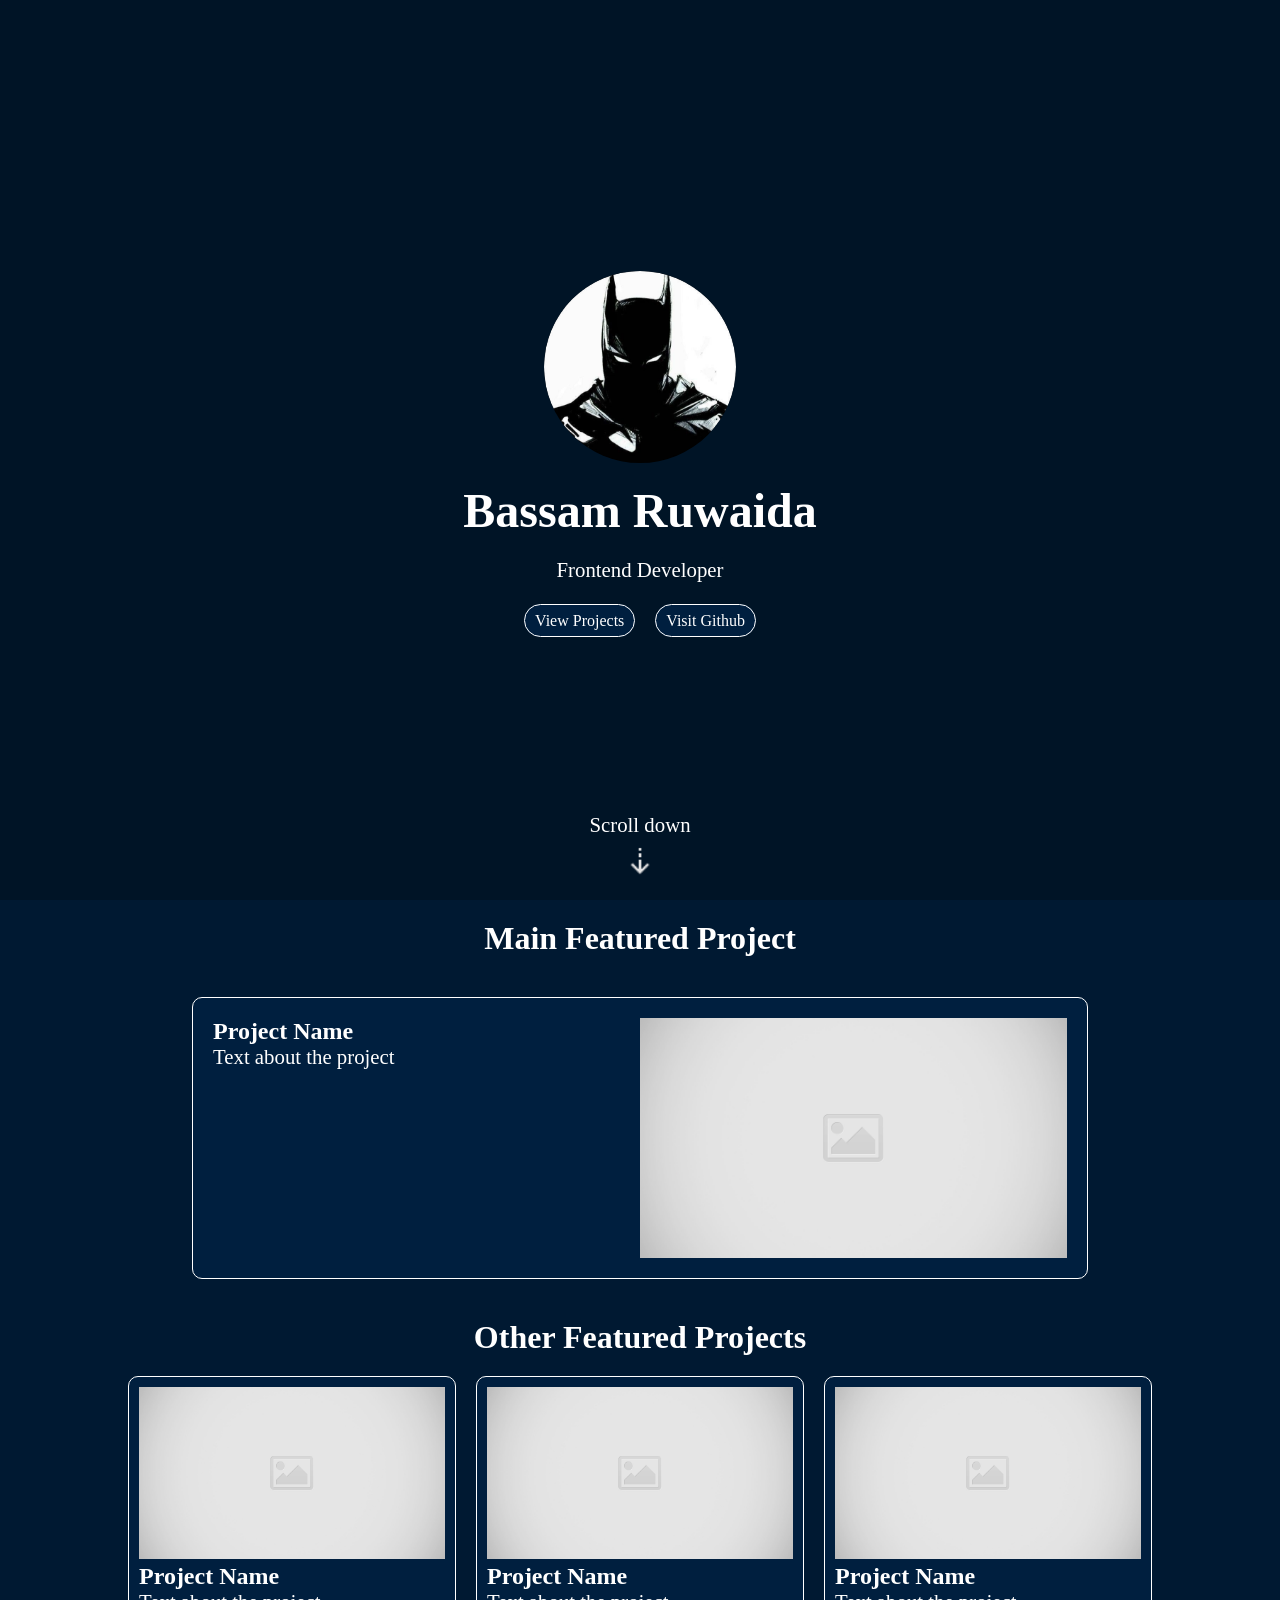
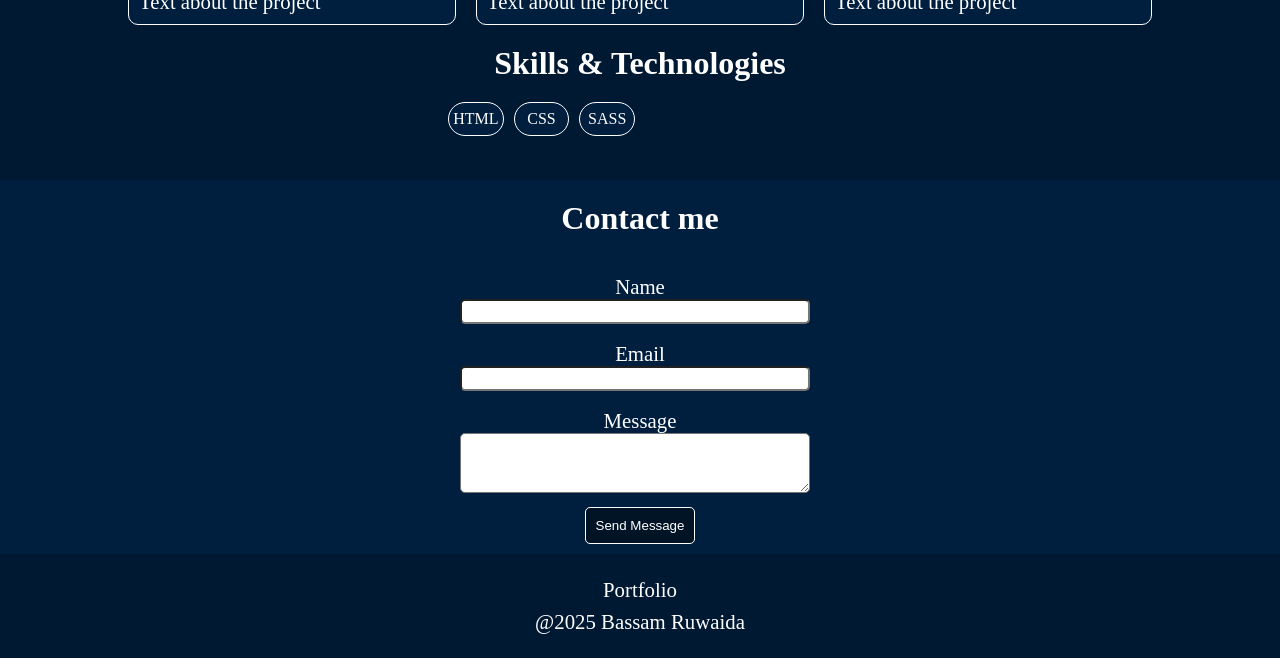
==== startpage.html @ 0a910d05 "first commit" ====
<!DOCTYPE html>
<html lang="en">
  <head>
    <meta charset="UTF-8" />
    <meta name="viewport" content="width=device-width, initial-scale=1.0" />
    <link
      rel="stylesheet"
      href="https://fonts.googleapis.com/css2?family=Material+Symbols+Outlined:opsz,wght,FILL,GRAD@20..48,100..700,0..1,-50..200&icon_names=arrow_cool_down" />
    <title>Portfolio</title>
    <link rel="stylesheet" href="styles.css" />
  </head>
  <body>
    <header class="startpg-header">
      <img src="images/batman-profile.jpg" alt="Picture of portfolio owner" />
      <h1>Bassam Ruwaida</h1>
      <p>Frontend Developer</p>
      <p>Scroll down</p>
      <ul class="links">
        <li>
          <a href="#main-proj" class="button-look LR-padding">View Projects</a>
        </li>
        <li>
          <a
            href="https://github.com/BassamR14?tab=repositories"
            target="_blank"
            class="button-look LR-padding"
            >Visit Github</a
          >
        </li>
      </ul>
      <img src="images/arrow-down.png" alt="downward arrow" />
    </header>
    <main class="startpg-main">
      <h2 id="main-proj">Main Featured Project</h2>
      <section class="main-project-container">
        <article class="text">
          <h3>Project Name</h3>
          <p>Text about the project</p>
        </article>
        <img src="images/placeholder.jpg" alt="" />
      </section>
      <h2>Other Featured Projects</h2>
      <section class="other-project-container">
        <div class="project-cards">
          <img src="images/placeholder.jpg" alt="" />
          <h3>Project Name</h3>
          <p>Text about the project</p>
        </div>
        <div class="project-cards">
          <img src="images/placeholder.jpg" alt="" />
          <h3>Project Name</h3>
          <p>Text about the project</p>
        </div>
        <div class="project-cards">
          <img src="images/placeholder.jpg" alt="" />
          <h3>Project Name</h3>
          <p>Text about the project</p>
        </div>
      </section>
      <h2>Skills & Technologies</h2>
      <ul class="skills-grid">
        <li class="button-look">HTML</li>
        <li class="button-look">CSS</li>
        <li class="button-look">SASS</li>
      </ul>

      <section class="startpg-form">
        <h2>Contact me</h2>
        <form action="">
          <label for="name" class="labels">
            <p>Name</p>
            <input type="text" id="name" class="dimensions" />
          </label>
          <br />
          <label for="email" class="labels">
            <p>Email</p>
            <input type="email" name="" id="email" class="dimensions" />
          </label>
          <br />
          <label for="message" class="labels">
            <p>Message</p>
            <textarea name="" id="message" class="dimensions extra"></textarea>
          </label>
          <button type="submit" class="button-styling">Send Message</button>
        </form>
      </section>
      <footer class="startpg-footer">
        <p>Portfolio</p>
        <p>@2025 Bassam Ruwaida</p>
      </footer>
    </main>
  </body>
</html>
---- styles.css ----
* {
  margin: 0;
  padding: 0;
  box-sizing: border-box;
  color: white;
}

h1 {
  font-size: 3rem;
}

h2 {
  font-size: 2rem;
}

h3 {
  font-size: 1.5rem;
}

p {
  font-size: 1.3rem;
}

.startpg-header {
  height: 100vh;
  background-color: #001426;
  display: flex;
  flex-direction: column;
  justify-content: center;
  align-items: center;
  gap: 20px;
  position: relative;
}
.startpg-header img:first-of-type {
  border-radius: 50%;
  width: 15%;
}
.startpg-header img:last-of-type {
  position: absolute;
  bottom: 3%;
  transform: scale(1.3);
  animation: arrow 1s ease-in-out infinite;
}
.startpg-header .links {
  display: flex;
  flex-direction: row;
  justify-content: center;
  align-items: center;
  gap: 20px;
  list-style-type: none;
  margin-top: 10px;
}
.startpg-header .links a {
  text-decoration: none;
}
.startpg-header p:nth-of-type(2) {
  position: absolute;
  bottom: 7%;
}

@keyframes arrow {
  0% {
    transform: scale(1.3);
  }
  50% {
    transform: scale(1.6);
  }
  100% {
    transform: scale(1.3);
  }
}
.startpg-main {
  background-color: #001932;
  display: flex;
  flex-direction: column;
  justify-content: center;
  align-items: center;
}
.startpg-main h2 {
  padding: 20px;
}
.startpg-main .main-project-container {
  background-color: #001f3f;
  display: flex;
  flex-direction: row;
  justify-content: space-between;
  align-items: flex-start;
  padding: 20px;
  gap: 50px;
  margin: 20px;
  width: 70%;
  border: 1px solid white;
  border-radius: 10px;
}
.startpg-main .main-project-container:hover {
  border: 2px solid #ffa500;
  transform: scale(1.02);
  transition: all 0.3s ease-in;
}
.startpg-main .main-project-container img {
  width: 50%;
}
.startpg-main .other-project-container {
  display: grid;
  grid-template-columns: repeat(3, 1fr);
  -moz-column-gap: 20px;
       column-gap: 20px;
  width: 80%;
}
.startpg-main .other-project-container img {
  width: 100%;
}
.startpg-main .other-project-container .project-cards {
  border: 1px solid white;
  border-radius: 10px;
  padding: 10px;
  background-color: #001f3f;
}
.startpg-main .other-project-container .project-cards:hover {
  border: 1px solid #ffa500;
  transform: scale(1.02);
  transition: all 0.3s ease-in;
}

.skills-grid {
  display: grid;
  grid-template-columns: repeat(6, 1fr);
  grid-template-rows: repeat(2, 1fr);
  grid-gap: 10px;
  list-style-type: none;
  width: 30%;
  text-align: center;
}

.button-look {
  border: 1px solid white;
  border-radius: 50px;
  padding: 7px 0;
  background-color: #001f3f;
}
.button-look:hover {
  border: 1px solid #ffa500;
}
.button-look.LR-padding {
  padding-left: 10px;
  padding-right: 10px;
}

.startpg-form {
  background-color: #001f3f;
  width: 100%;
  display: flex;
  flex-direction: column;
  justify-content: center;
  align-items: center;
}
.startpg-form .labels {
  margin: 10px;
  text-align: center;
}
.startpg-form .dimensions {
  width: 350px;
  height: 25px;
  border-radius: 5px;
  color: black;
  padding: 0 5px;
}
.startpg-form .dimensions:focus {
  outline-color: #00beef;
}
.startpg-form .dimensions.extra {
  height: 60px;
}
.startpg-form .button-styling {
  display: block;
  background-color: #001426;
  border: 1px solid white;
  padding: 10px;
  border-radius: 5px;
  margin: 10px auto;
}
.startpg-form .button-styling:hover {
  border: 1px solid #ffa500;
}

.startpg-footer {
  text-align: center;
  padding: 20px;
  line-height: 2rem;
}/*# sourceMappingURL=styles.css.map */
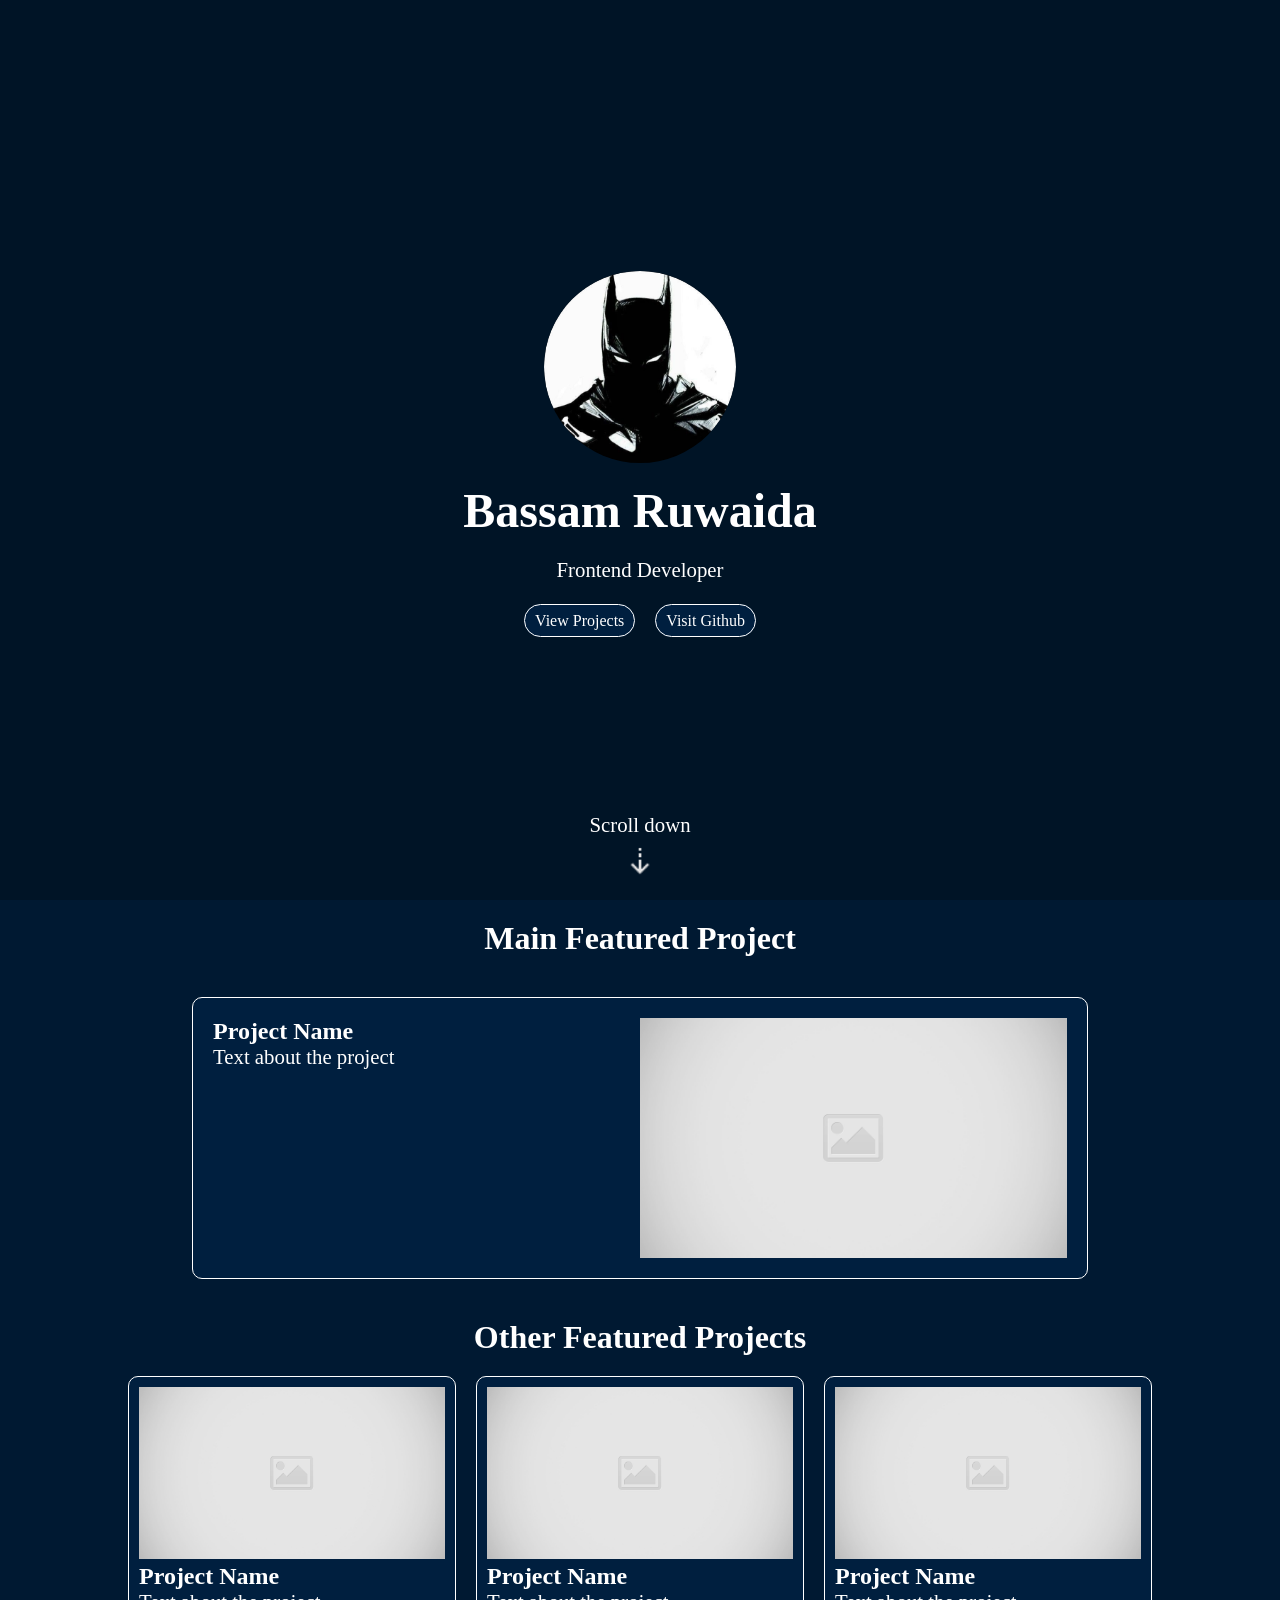
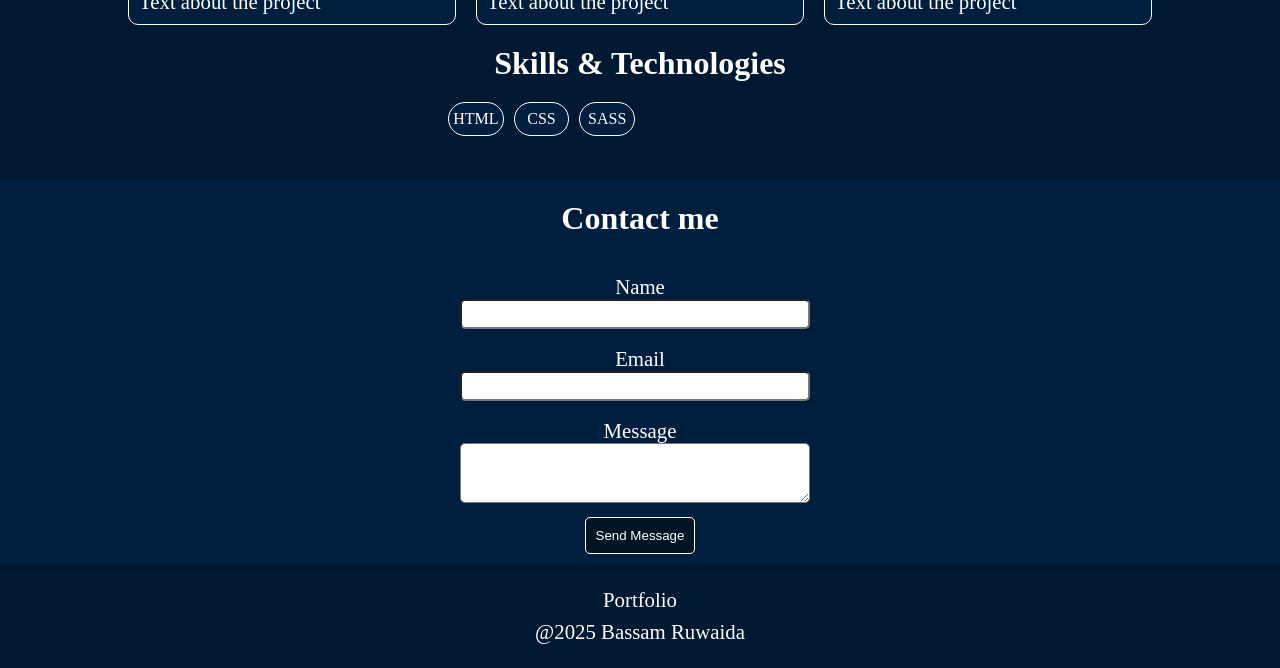
==== commit 1a35ce6f: "added names to inputs" ====
--- a/startpage.html
+++ b/startpage.html
@@ -74,12 +74,15 @@
           <br />
           <label for="email" class="labels">
             <p>Email</p>
-            <input type="email" name="" id="email" class="dimensions" />
+            <input type="email" name="email" id="email" class="dimensions" />
           </label>
           <br />
           <label for="message" class="labels">
             <p>Message</p>
-            <textarea name="" id="message" class="dimensions extra"></textarea>
+            <textarea
+              name="message"
+              id="message"
+              class="dimensions extra"></textarea>
           </label>
           <button type="submit" class="button-styling">Send Message</button>
         </form>
--- a/styles.css
+++ b/styles.css
@@ -93,7 +93,8 @@
   border-radius: 10px;
 }
 .startpg-main .main-project-container:hover {
-  border: 2px solid #ffa500;
+  outline: 2px solid #ffa500;
+  border: none;
   transform: scale(1.02);
   transition: all 0.3s ease-in;
 }
@@ -117,7 +118,8 @@
   background-color: #001f3f;
 }
 .startpg-main .other-project-container .project-cards:hover {
-  border: 1px solid #ffa500;
+  outline: 2px solid #ffa500;
+  border: none;
   transform: scale(1.02);
   transition: all 0.3s ease-in;
 }
@@ -160,7 +162,7 @@
 }
 .startpg-form .dimensions {
   width: 350px;
-  height: 25px;
+  height: 30px;
   border-radius: 5px;
   color: black;
   padding: 0 5px;
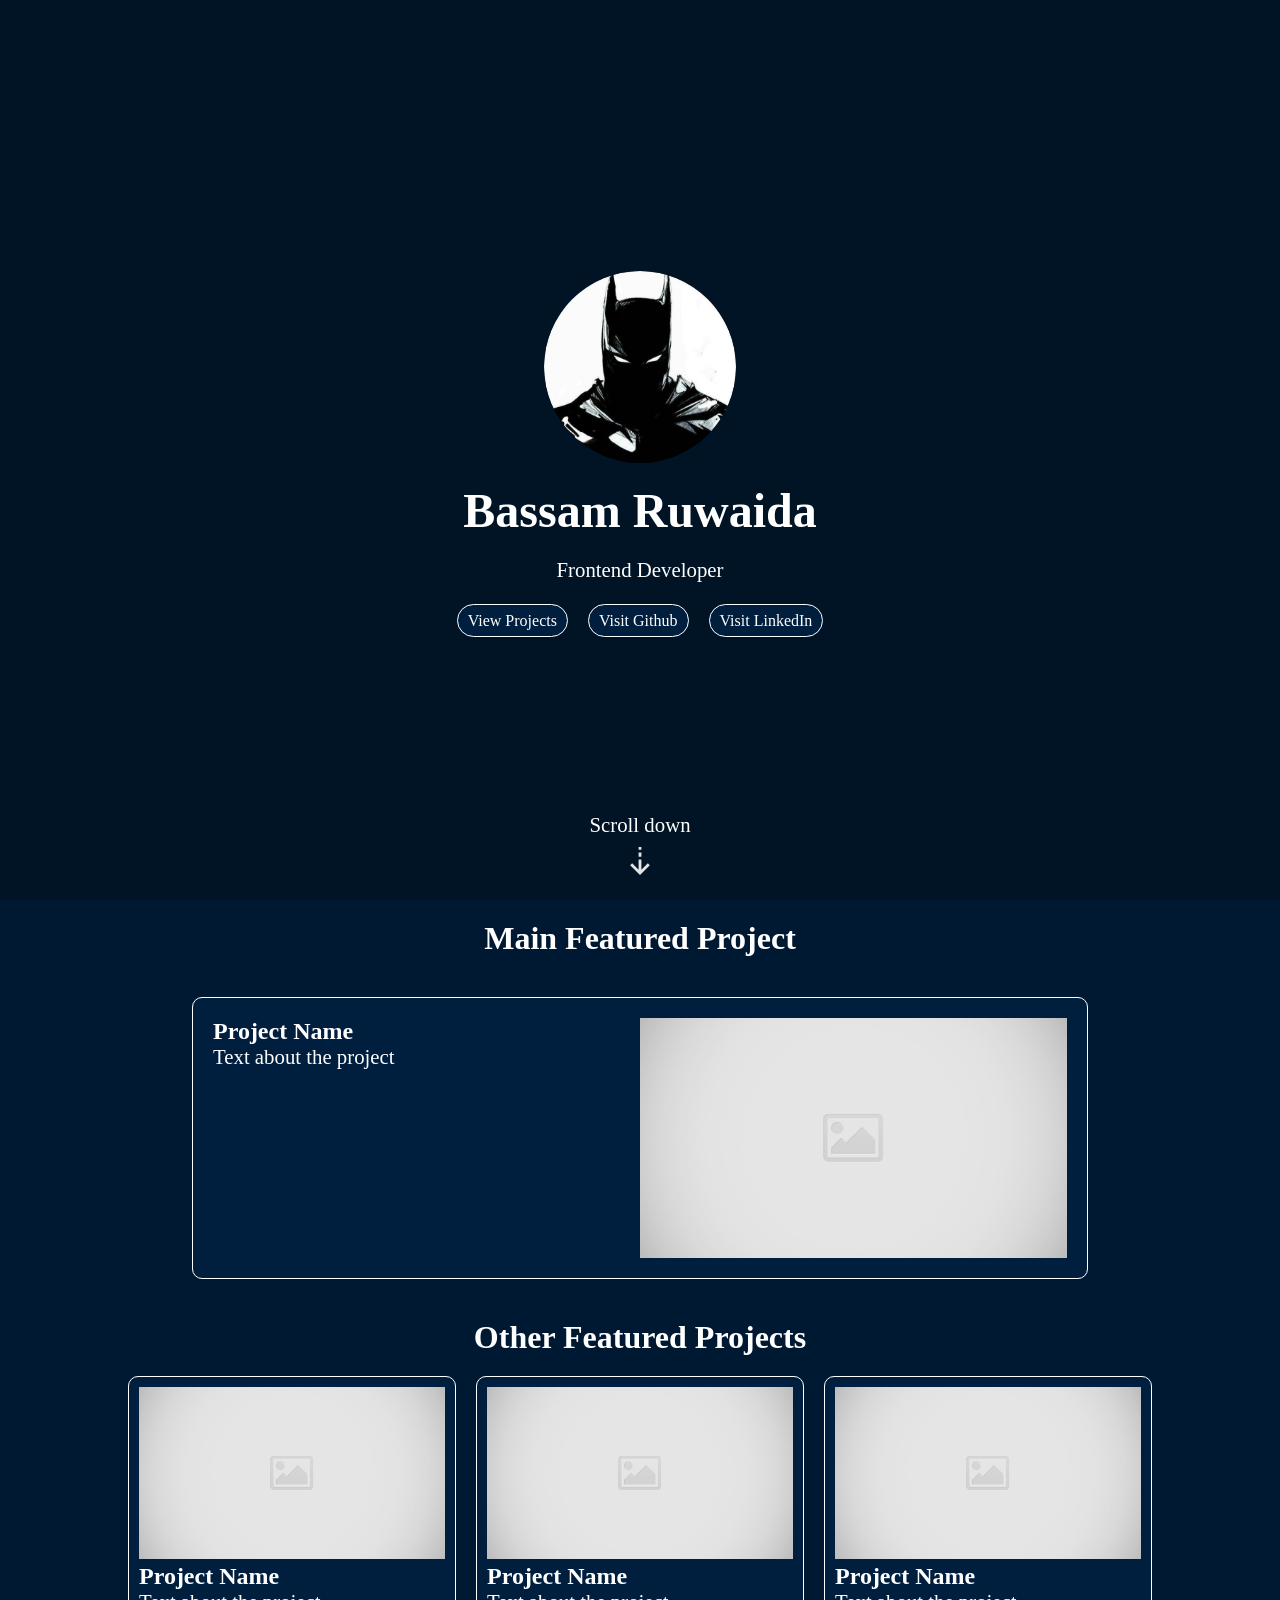
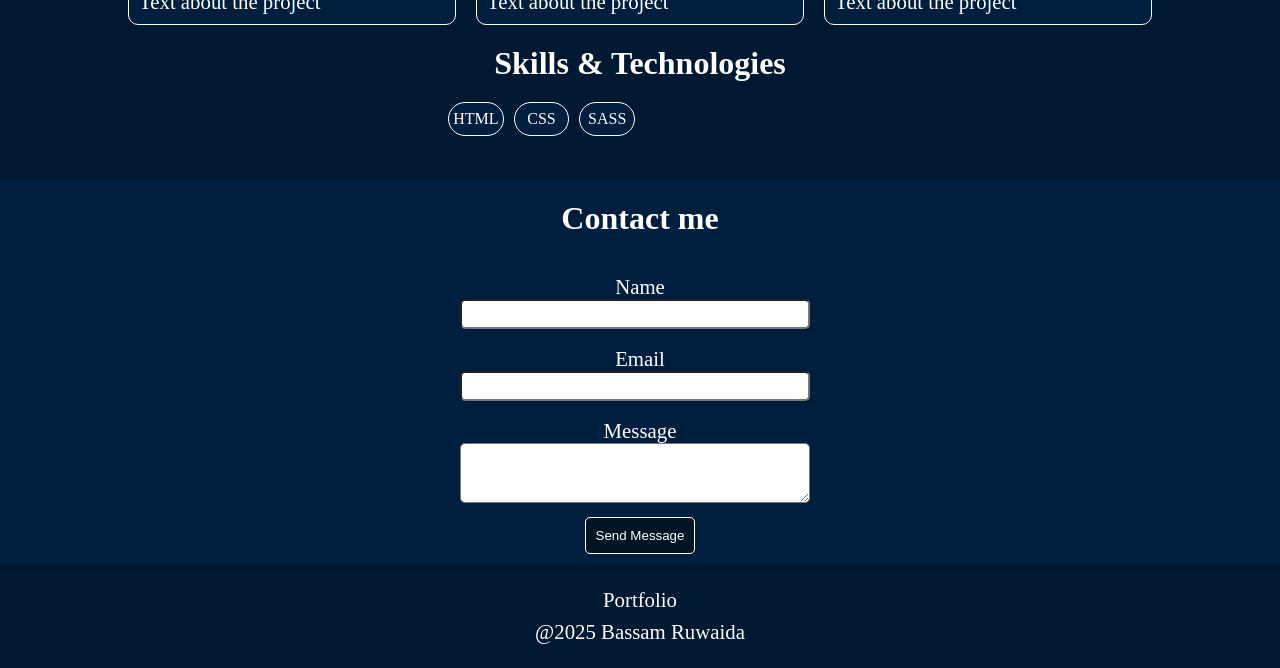
==== commit f3d0d779: "added cursor hover + changed arrow-down png to svg" ====
--- a/startpage.html
+++ b/startpage.html
@@ -27,8 +27,9 @@
             >Visit Github</a
           >
         </li>
+        <li><a href="" class="button-look LR-padding">Visit LinkedIn</a></li>
       </ul>
-      <img src="images/arrow-down.png" alt="downward arrow" />
+      <img src="images/arrow-cool-down.svg" alt="downward arrow" />
     </header>
     <main class="startpg-main">
       <h2 id="main-proj">Main Featured Project</h2>
@@ -59,9 +60,9 @@
       </section>
       <h2>Skills & Technologies</h2>
       <ul class="skills-grid">
-        <li class="button-look">HTML</li>
-        <li class="button-look">CSS</li>
-        <li class="button-look">SASS</li>
+        <li class="button-look not-link">HTML</li>
+        <li class="button-look not-link">CSS</li>
+        <li class="button-look not-link">SASS</li>
       </ul>
 
       <section class="startpg-form">
--- a/styles.css
+++ b/styles.css
@@ -38,7 +38,7 @@
 .startpg-header img:last-of-type {
   position: absolute;
   bottom: 3%;
-  transform: scale(1.3);
+  transform: scale(1.4);
   animation: arrow 1s ease-in-out infinite;
 }
 .startpg-header .links {
@@ -60,13 +60,13 @@
 
 @keyframes arrow {
   0% {
-    transform: scale(1.3);
+    transform: scale(1.4);
   }
   50% {
-    transform: scale(1.6);
+    transform: scale(1.8);
   }
   100% {
-    transform: scale(1.3);
+    transform: scale(1.4);
   }
 }
 .startpg-main {
@@ -97,6 +97,7 @@
   border: none;
   transform: scale(1.02);
   transition: all 0.3s ease-in;
+  cursor: pointer;
 }
 .startpg-main .main-project-container img {
   width: 50%;
@@ -122,6 +123,7 @@
   border: none;
   transform: scale(1.02);
   transition: all 0.3s ease-in;
+  cursor: pointer;
 }
 
 .skills-grid {
@@ -146,6 +148,9 @@
 .button-look.LR-padding {
   padding-left: 10px;
   padding-right: 10px;
+}
+.button-look.not-link:hover {
+  cursor: default;
 }
 
 .startpg-form {
